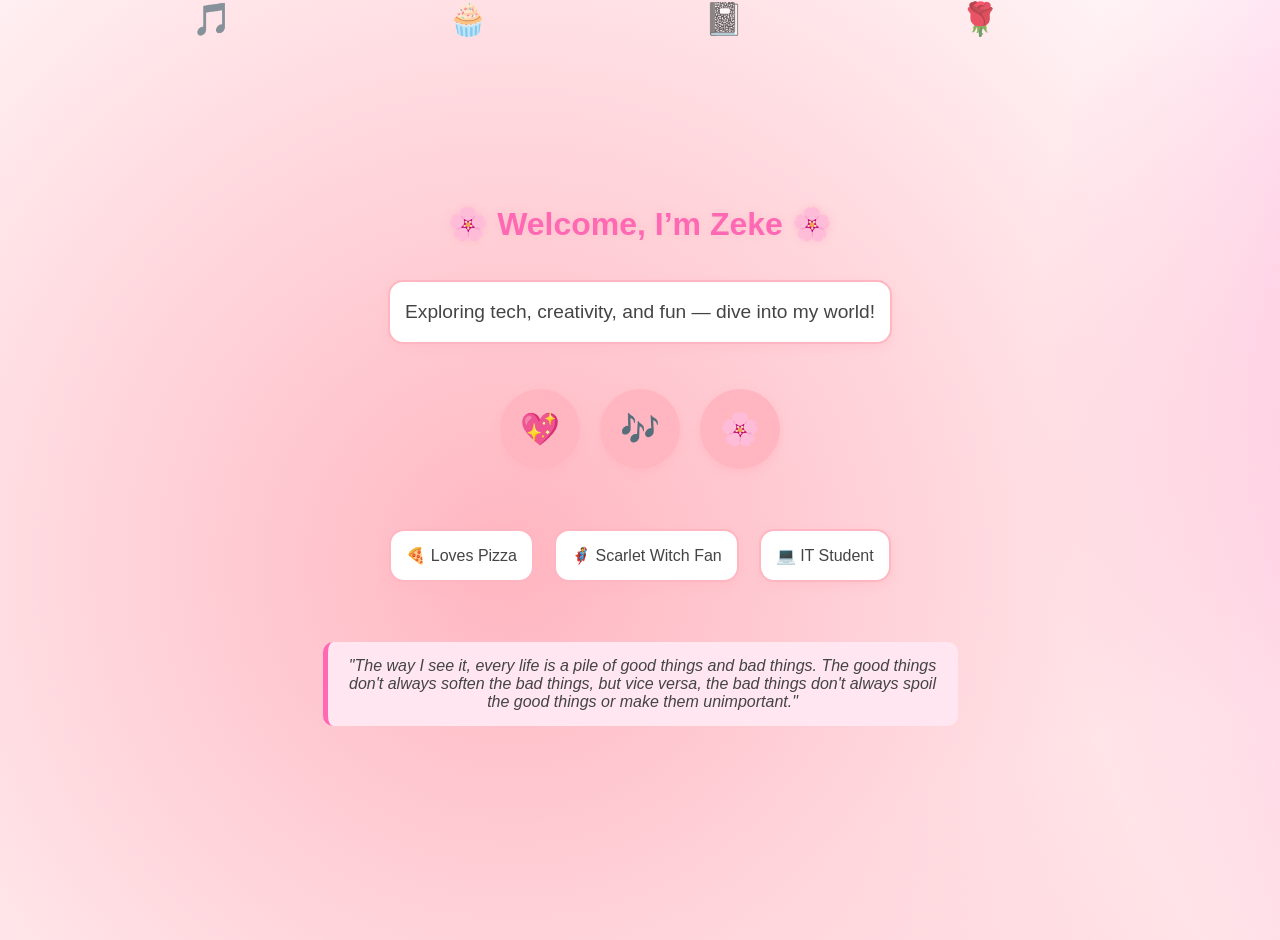
==== index.html @ ffbd3197 "Add websites files." ====
<!DOCTYPE html>
<html lang="en">
<head>
  <meta charset="UTF-8">
  <title>Zeke's Home 🌸</title>
  <link rel="stylesheet" href="style.css">
</head>
<body>
  <!-- Floating icons -->
  <div class="float-icon music" style="left:15%; animation-delay:0s;">🎵</div>
  <div class="float-icon cupcake" style="left:35%; animation-delay:3s;">🧁</div>
  <div class="float-icon notebook" style="left:55%; animation-delay:6s;">📓</div>
  <div class="float-icon rose" style="left:75%; animation-delay:9s;">🌹</div>

  <!-- Centered container -->
  <div class="home-container">
    <!-- Welcome Banner -->
    <h1>🌸 Welcome, I’m Zeke 🌸</h1>
    <p class="intro">Exploring tech, creativity, and fun — dive into my world!</p>

    <!-- Bubble Navigation -->
    <div class="bubble-container">
      <a href="about.html" class="bubble">💖</a>
      <a href="songs.html" class="bubble">🎶</a>
      <a href="hobby.html" class="bubble">🌸</a>
    </div>

    <!-- Fun Facts -->
    <div class="fun-facts">
      <div class="fact-card">🍕 Loves Pizza</div>
      <div class="fact-card">🦸 Scarlet Witch Fan</div>
      <div class="fact-card">💻 IT Student</div>
    </div>

    <!-- Motto -->
    <blockquote class="motto">"The way I see it, every life is a pile of good things and bad things. The good things don't always soften the bad things, but vice versa, the bad things don't always spoil the good things or make them unimportant."</blockquote>
  </div>
</body>
</html>
---- style.css ----
/* General page styling */
body {
  font-family: "Poppins", sans-serif;
  background-color: #ffe6f0;
  margin: 0;
  padding: 0;
  color: #444;
}

.intro {
  text-align: center;
  font-size: 1.2rem;
  margin: 20px auto;
  max-width: 600px;
  color: #444;
}

/* Home container centers all content */
.home-container {
  display: flex;
  flex-direction: column;
  align-items: center;
  justify-content: center;
  text-align: center;
  min-height: 100vh; /* full screen height */
  padding: 20px;
}

/* Intro text */
.intro {
  font-size: 1.2rem;
  margin: 15px auto;
  max-width: 600px;
  color: #444;
}

.bubble {
  width: 100px;
  height: 100px;
  background: #ffb6c1;
  border-radius: 50%;
  display: flex;
  align-items: center;
  justify-content: center;
  font-size: 1rem;   /* smaller font size */
  font-weight: bold;
  cursor: pointer;
  box-shadow: 0 4px 8px rgba(255, 182, 193, 0.6);
  transition: transform 0.3s ease, background 0.3s ease, box-shadow 0.3s ease;
  text-decoration: none;
  color: black;
  text-align: center;
}

.bubble:hover {
  transform: scale(1.2);
  background: #ff69b4;
  color: white;
  box-shadow: 0 0 20px #ff69b4, 0 0 40px #ffc0cb;
}

.back-home {
  display: inline-block;
  margin: 30px auto;
  padding: 10px 20px;
  background: #ff69b4;
  color: white;
  text-decoration: none;
  border-radius: 8px;
  transition: 0.3s ease;
}

.back-home:hover {
  background: #ffe6f0;
  color: #ff69b4;
  box-shadow: 0 0 10px rgba(255, 105, 180, 0.6);
}


/* Navigation bar */
nav {
  display: flex;
  justify-content: center;
  gap: 20px;
  background-color: #ffb6c1;
  padding: 15px;
  border-radius: 0 0 20px 20px;

  /* NEW border + shadow */
  border: 3px solid #ff69b4;
  box-shadow: 0 4px 10px rgba(255, 105, 180, 0.4);
}

nav a {
  text-decoration: none;
  color: white;
  font-weight: bold;
  transition: 0.3s;
  padding: 8px 15px;
  border-radius: 10px;
}

nav a:hover {
  color: #ffe6f0;
  text-shadow: 0 0 5px #fff;
  background-color: #ff69b4;
}


/* Headings */
h1 {
  color: #ff69b4;
  text-align: center;
  text-shadow: 0 0 10px #ffc0cb;
}

/* Paragraphs */
p {
  background-color: #fff;
  border: 2px solid #ffb6c1;
  border-radius: 15px;
  padding: 15px;
  margin: 15px auto;
  max-width: 700px;
  box-shadow: 0 4px 8px rgba(255, 182, 193, 0.4);
  line-height: 1.6;
}

/* Images */
img {
  display: block;
  margin: 20px auto;
  border: 6px solid #ffb6c1;
  border-radius: 15px;
  box-shadow: 0 4px 8px rgba(255, 182, 193, 0.5);
}

/* Layout helpers */
.about-photos,
.song-gallery,
.hobby-container {
  display: flex;
  justify-content: center;
  gap: 20px;
  flex-wrap: wrap;
  margin: 20px auto;
}

.song-card,
.hobby-card {
  flex: 1 1 250px;
  text-align: center;
  background-color: #fff;
  border: 2px solid #ffb6c1;
  border-radius: 15px;
  padding: 15px;
  box-shadow: 0 4px 8px rgba(255, 182, 193, 0.4);
  transition: 0.3s ease;
}
.hobby-card:hover {
  border-color: #ff69b4;
  transform: scale(1.05);
  box-shadow: 0 6px 12px rgba(255, 105, 180, 0.6);
}

/* Bubble styling */
.bubble-container {
  display: flex;
  justify-content: center;
  gap: 20px;
  margin: 30px auto;
  flex-wrap: wrap;
}

.bubble {
  width: 80px;
  height: 80px;
  background: #ffb6c1;
  border-radius: 50%;
  display: flex;
  align-items: center;
  justify-content: center;
  font-size: 2rem;
  cursor: pointer;
  box-shadow: 0 4px 8px rgba(255, 182, 193, 0.6);
  transition: transform 0.3s ease, background 0.3s ease, box-shadow 0.3s ease;
  text-decoration: none;
  color: black;
}

/* Bubble hover glow + wiggle */
.bubble:hover {
  transform: scale(1.3);
  background: #ff69b4;
  color: white;
  box-shadow: 0 0 20px #ff69b4, 0 0 40px #ffc0cb;
  animation: wiggle 0.5s ease;
}

@keyframes wiggle {
  0% { transform: scale(1.3) rotate(0deg); }
  25% { transform: scale(1.3) rotate(5deg); }
  50% { transform: scale(1.3) rotate(-5deg); }
  75% { transform: scale(1.3) rotate(3deg); }
  100% { transform: scale(1.3) rotate(0deg); }
}

/* Floating hearts & bubbles */
.heart, .bubble-bg {
  position: fixed;
  width: 30px;
  height: 30px;
  opacity: 0.6;
  animation: float 15s infinite;
  z-index: -1;
}

.heart {
  background: #ff69b4;
  clip-path: polygon(50% 0%, 100% 30%, 80% 100%, 50% 80%, 20% 100%, 0% 30%);
}

.bubble-bg {
  background: #ffb6c1;
  border-radius: 50%;
}

@keyframes float {
  0% { transform: translateY(100vh) scale(0.8); opacity: 0.7; }
  50% { opacity: 1; }
  100% { transform: translateY(-10vh) scale(1.2); opacity: 0; }
}

/* Sparkle stars */
.sparkle {
  position: fixed;
  width: 8px;
  height: 8px;
  background: white;
  border-radius: 50%;
  box-shadow: 0 0 10px #fff, 0 0 20px #ffb6c1, 0 0 30px #ff69b4;
  opacity: 0;
  animation: twinkle 6s infinite;
  z-index: -1;
}

@keyframes twinkle {
  0% { opacity: 0; transform: scale(0.5); }
  25% { opacity: 1; transform: scale(1.2); }
  50% { opacity: 0.6; transform: scale(0.8); }
  75% { opacity: 1; transform: scale(1.1); }
  100% { opacity: 0; transform: scale(0.5); }
}

/* Floating hearts & bubbles */
.heart, .bubble-bg {
  position: fixed;
  width: 30px;
  height: 30px;
  opacity: 0.6;
  animation: float 15s infinite;
  z-index: -1;
}

.heart {
  background: #ff69b4;
  clip-path: polygon(50% 0%, 100% 30%, 80% 100%, 50% 80%, 20% 100%, 0% 30%);
}

.bubble-bg {
  background: #ffb6c1;
  border-radius: 50%;
}

@keyframes float {
  0% { transform: translateY(100vh) scale(0.8); opacity: 0.7; }
  50% { opacity: 1; }
  100% { transform: translateY(-10vh) scale(1.2); opacity: 0; }
}

/* Sparkle stars */
.sparkle {
  position: fixed;
  width: 8px;
  height: 8px;
  background: white;
  border-radius: 50%;
  box-shadow: 0 0 10px #fff, 0 0 20px #ffb6c1, 0 0 30px #ff69b4;
  opacity: 0;
  animation: twinkle 6s infinite;
  z-index: -1;
}

@keyframes twinkle {
  0% { opacity: 0; transform: scale(0.5); }
  25% { opacity: 1; transform: scale(1.2); }
  50% { opacity: 0.6; transform: scale(0.8); }
  75% { opacity: 1; transform: scale(1.1); }
  100% { opacity: 0; transform: scale(0.5); }
}

/* Decorative bubbles (non-clickable) */
.bubble {
  width: 80px;
  height: 80px;
  background: #ffb6c1;
  border-radius: 50%;
  display: flex;
  align-items: center;
  justify-content: center;
  font-size: 2rem;
  cursor: pointer;
  box-shadow: 0 4px 8px rgba(255, 182, 193, 0.6);
  transition: transform 0.3s ease, background 0.3s ease, box-shadow 0.3s ease;
  color: black;
}

/* Hover glow + wiggle */
.bubble:hover {
  transform: scale(1.3);
  background: #ff69b4;
  color: white;
  box-shadow: 0 0 20px #ff69b4, 0 0 40px #ffc0cb;
  animation: wiggle 0.5s ease;
}

@keyframes wiggle {
  0% { transform: scale(1.3) rotate(0deg); }
  25% { transform: scale(1.3) rotate(5deg); }
  50% { transform: scale(1.3) rotate(-5deg); }
  75% { transform: scale(1.3) rotate(3deg); }
  100% { transform: scale(1.3) rotate(0deg); }
}

/* Playlist styling */
.playlist {
  list-style: none;
  padding: 0;
  margin: 30px auto;
  max-width: 700px;
}

.playlist li {
  background-color: #fff;
  border: 2px solid #ffb6c1;
  border-radius: 15px;
  padding: 15px;
  margin: 10px 0;
  box-shadow: 0 4px 8px rgba(255, 182, 193, 0.4);
  transition: 0.3s ease;
  line-height: 1.6;
}

/* Hover glow effect */
.playlist li:hover {
  border-color: #ff69b4;
  transform: scale(1.03);
  box-shadow: 0 6px 12px rgba(255, 105, 180, 0.6);
  background-color: #ffe6f0;
}

/* Collage layout */
.collage {
  display: flex;
  flex-wrap: wrap;
  justify-content: center;
  gap: 20px;
  margin: 40px auto;
  max-width: 900px;
  position: relative;
}

.photo {
  width: 220px;
  border: 6px solid #ffb6c1;
  border-radius: 15px;
  box-shadow: 0 6px 12px rgba(255, 182, 193, 0.5);
  transition: transform 0.3s ease, box-shadow 0.3s ease;
}

/* Tilted styles */
.tilt-left {
  transform: rotate(-5deg);
}
.tilt-right {
  transform: rotate(5deg);
}
.overlap {
  margin-top: -30px;
  z-index: 2;
}

/* Hover effect */
.photo:hover {
  transform: scale(1.05) rotate(0deg);
  box-shadow: 0 8px 16px rgba(255, 105, 180, 0.6);
}

.fun-facts {
  display: flex;
  justify-content: center;
  gap: 20px;
  flex-wrap: wrap;
  margin: 30px auto;
}

.fact-card {
  background: #fff;
  border: 2px solid #ffb6c1;
  border-radius: 15px;
  padding: 15px;
  box-shadow: 0 4px 8px rgba(255,182,193,0.4);
  transition: 0.3s ease;
}
.fact-card:hover {
  transform: scale(1.05);
  border-color: #ff69b4;
  box-shadow: 0 6px 12px rgba(255,105,180,0.6);
}

.hobby-preview {
  display: flex;
  justify-content: center;
  gap: 20px;
  flex-wrap: wrap;
}

.motto {
  text-align: center;
  font-style: italic;
  background: #ffe6f0;
  border-left: 5px solid #ff69b4;
  padding: 15px;
  margin: 30px auto;
  max-width: 600px;
  border-radius: 10px;
}

/* Lava Lamp Background */
body {
  background: radial-gradient(circle at 20% 30%, #ffb6c1, transparent 40%),
              radial-gradient(circle at 80% 20%, #ff69b4, transparent 40%),
              radial-gradient(circle at 50% 80%, #ffc0cb, transparent 40%);
  background-size: 200% 200%;
  animation: lavaLamp 20s infinite alternate;
}

@keyframes lavaLamp {
  0% { background-position: 0% 0%; }
  50% { background-position: 100% 50%; }
  100% { background-position: 50% 100%; }
}

/* Floating custom icons */
.float-icon {
  position: fixed;
  font-size: 2rem;   /* size of the emoji/icon */
  opacity: 0.7;
  animation: float 18s infinite;
  z-index: -1;
}

/* Different colors for variety */
.music { color: #ff69b4; }       /* 🎵 */
.cupcake { color: #ffb6c1; }     /* 🧁 */
.notebook { color: #ff99cc; }    /* 📓 */
.rose { color: #e75480; }        /* 🌹 */

/* Floating animation (reuse your float keyframes) */
@keyframes float {
  0% { transform: translateY(100vh) scale(0.8); opacity: 0.7; }
  50% { opacity: 1; }
  100% { transform: translateY(-10vh) scale(1.2); opacity: 0; }
}
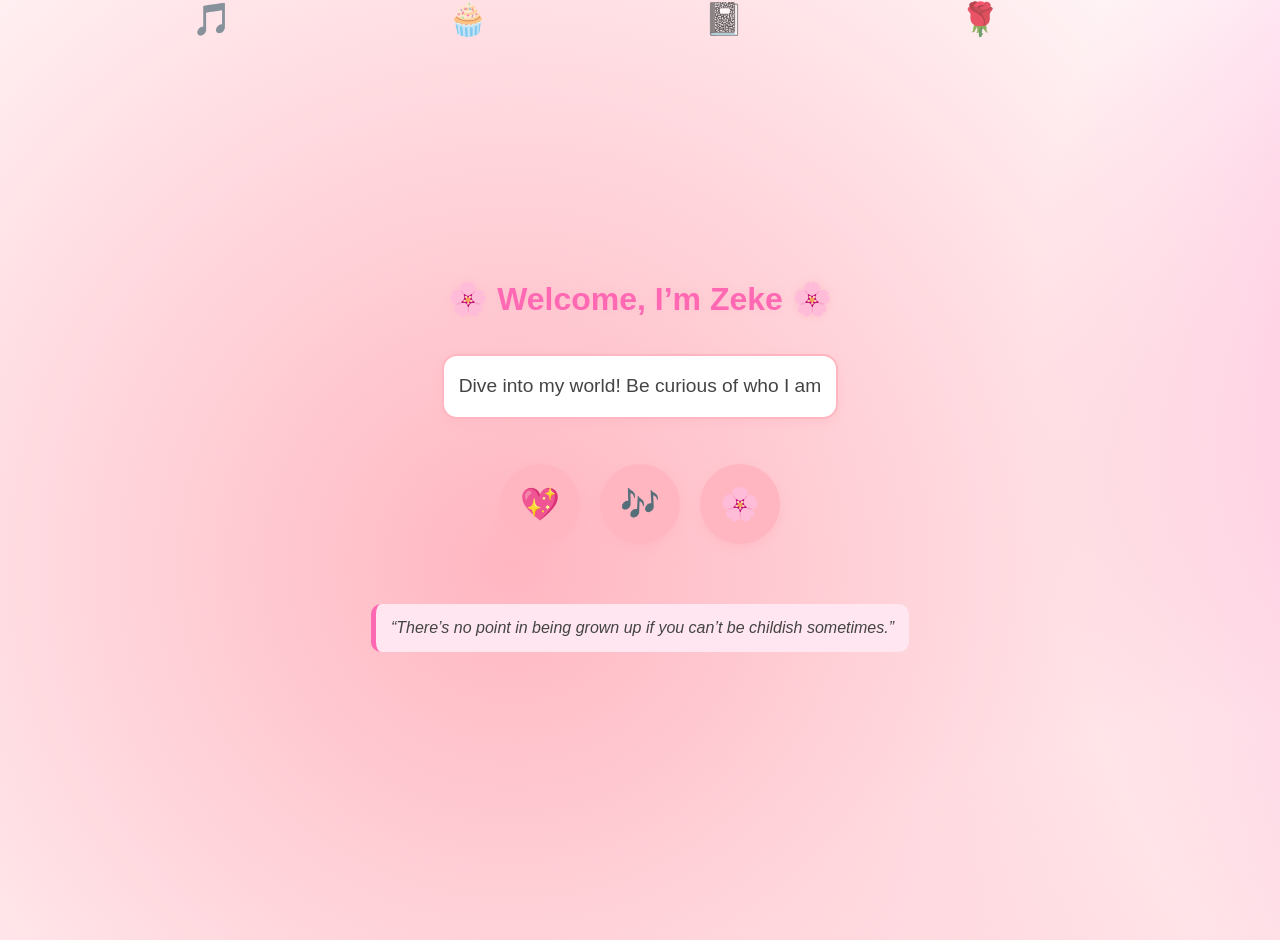
==== commit 57b6cf95: "Add websites files." ====
--- a/index.html
+++ b/index.html
@@ -16,7 +16,7 @@
   <div class="home-container">
     <!-- Welcome Banner -->
     <h1>🌸 Welcome, I’m Zeke 🌸</h1>
-    <p class="intro">Exploring tech, creativity, and fun — dive into my world!</p>
+    <p class="intro">Dive into my world! Be curious of who I am</p>
 
     <!-- Bubble Navigation -->
     <div class="bubble-container">
@@ -25,15 +25,9 @@
       <a href="hobby.html" class="bubble">🌸</a>
     </div>
 
-    <!-- Fun Facts -->
-    <div class="fun-facts">
-      <div class="fact-card">🍕 Loves Pizza</div>
-      <div class="fact-card">🦸 Scarlet Witch Fan</div>
-      <div class="fact-card">💻 IT Student</div>
-    </div>
-
+    
     <!-- Motto -->
-    <blockquote class="motto">"The way I see it, every life is a pile of good things and bad things. The good things don't always soften the bad things, but vice versa, the bad things don't always spoil the good things or make them unimportant."</blockquote>
+    <blockquote class="motto">“There’s no point in being grown up if you can’t be childish sometimes.”</blockquote>
   </div>
 </body>
 </html>
